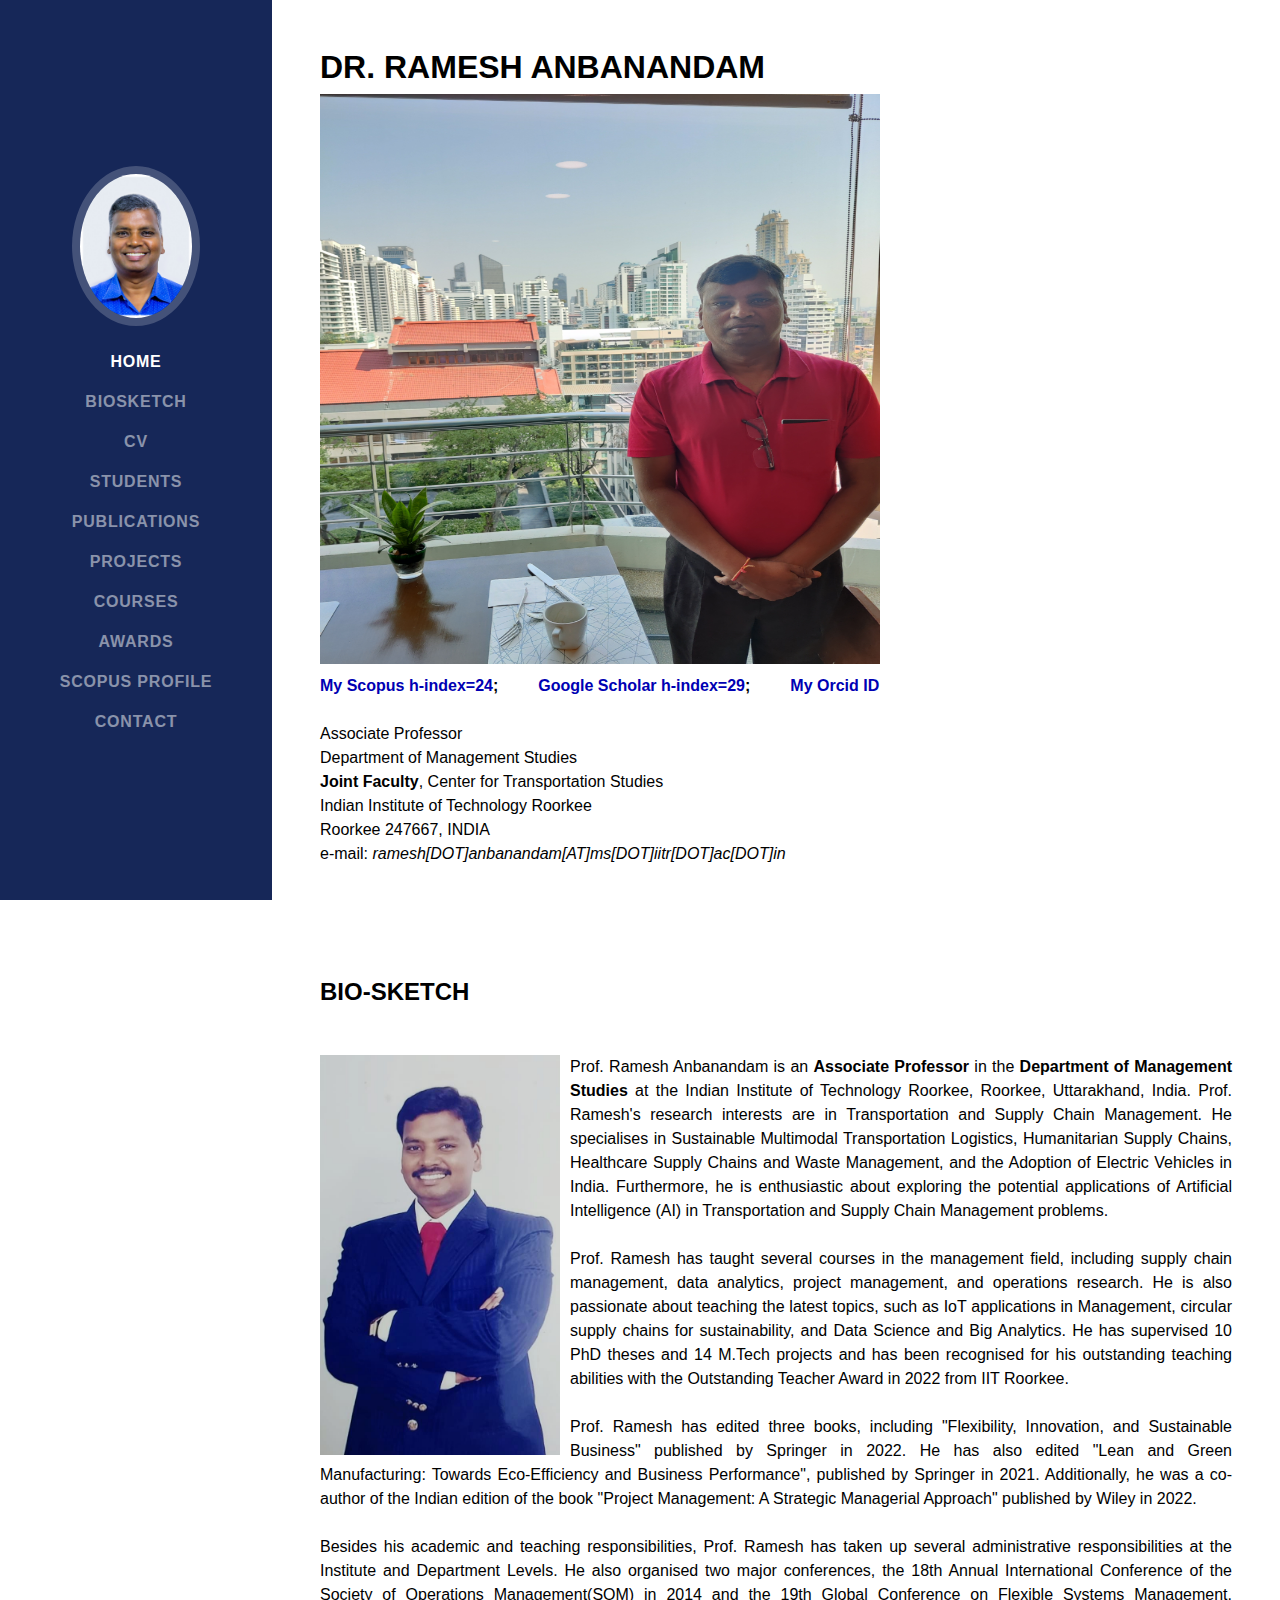
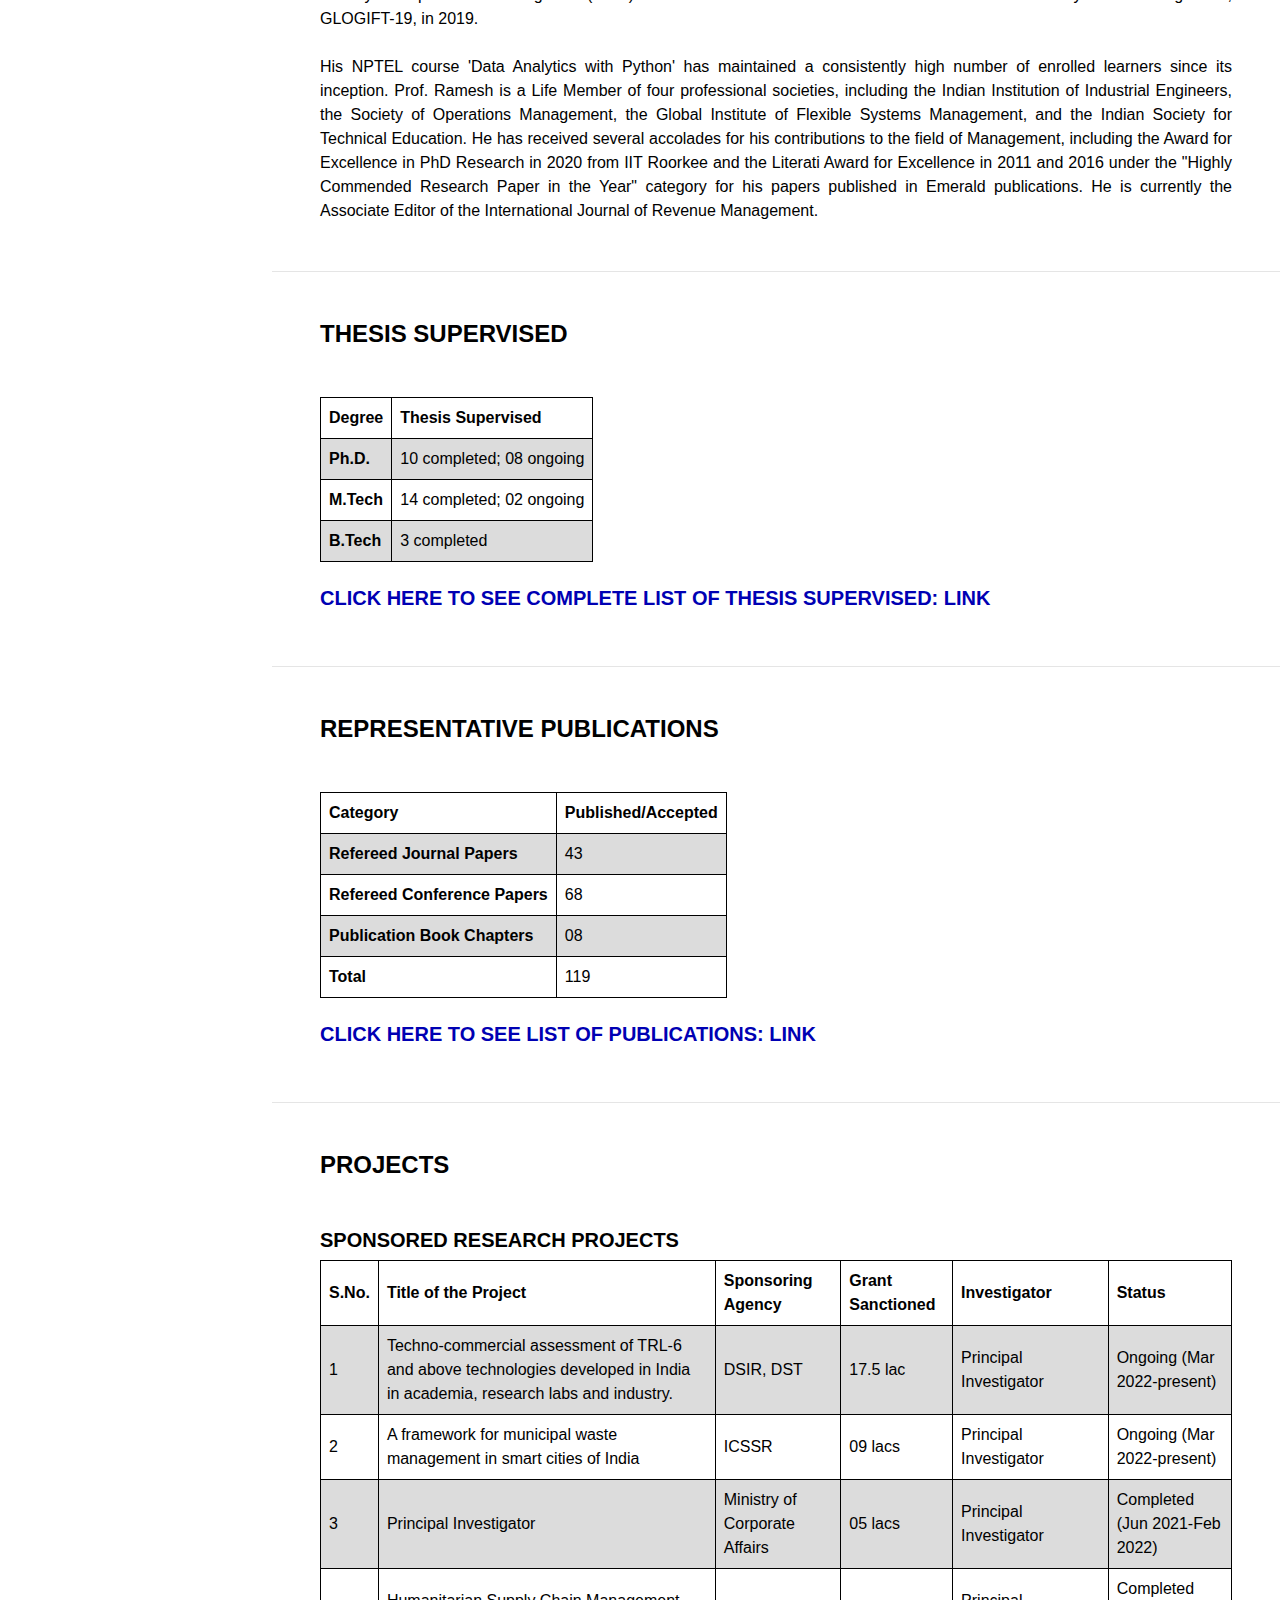
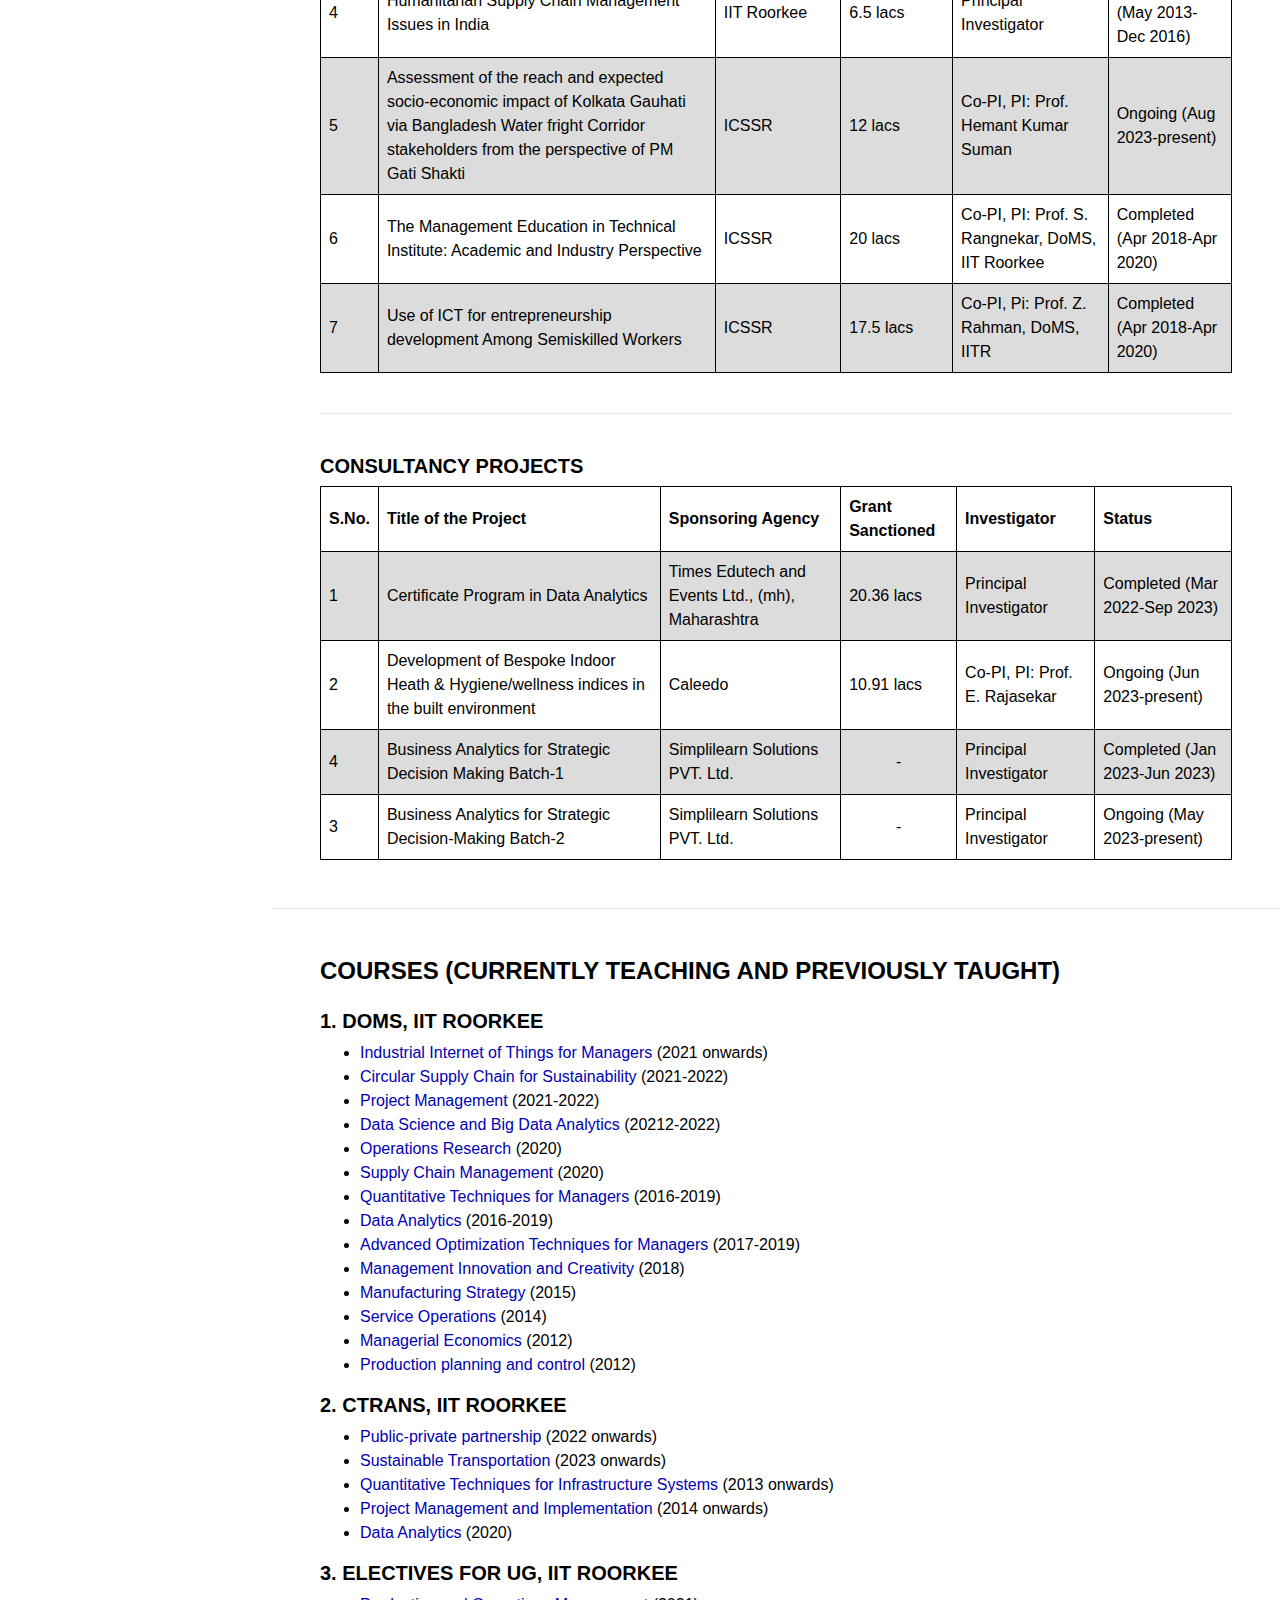
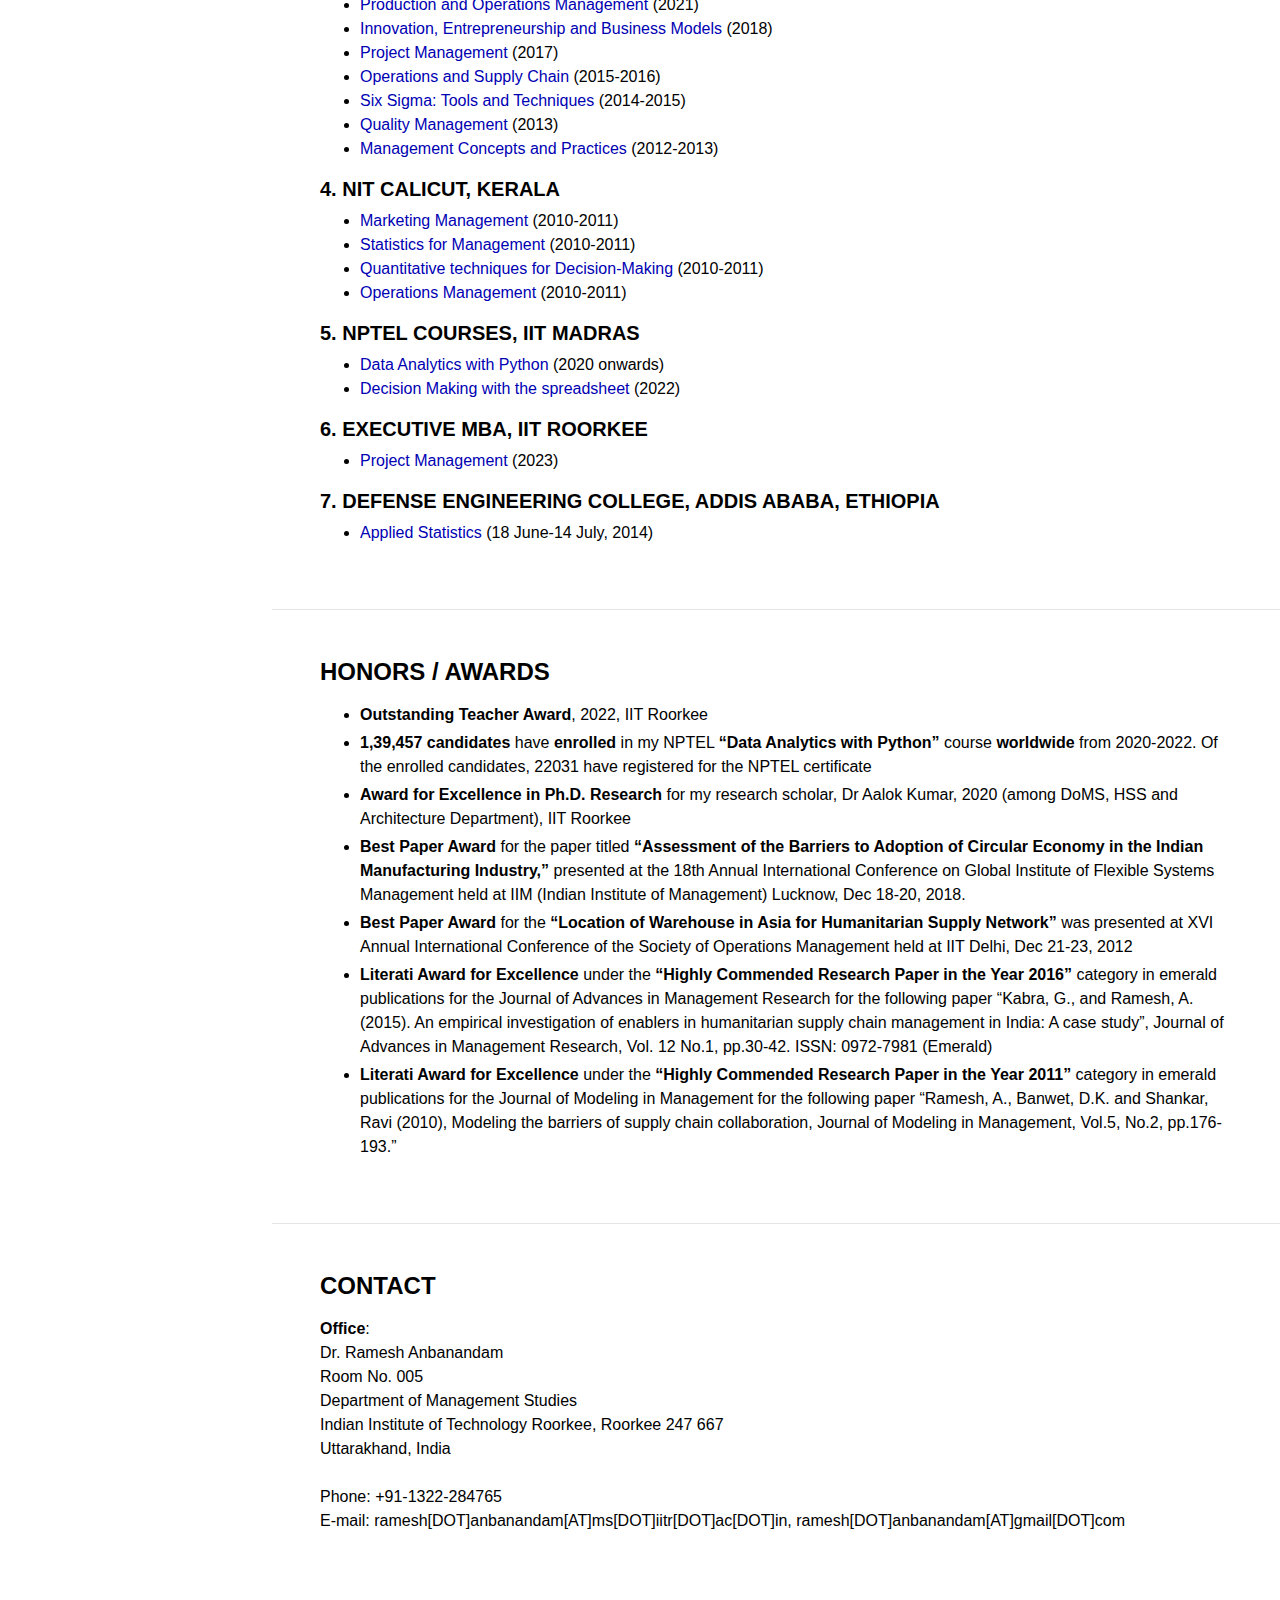
==== index.html @ 48bcd6ba "renamed to index.html" ====
<!DOCTYPE html>
<!-- saved from url=(0034)http://bala.cs.faculty.iitr.ac.in/ -->
<html lang="en">

<head>
	<meta http-equiv="Content-Type" content="text/html; charset=UTF-8">

	<head>

		<meta name="viewport" content="width=device-width, initial-scale=1, shrink-to-fit=no">
		<meta name="description" content="">
		<meta name="author" content="">

		<title>Welcome to Ramesh's Homepage</title>

		<!-- Bootstrap core CSS -->
		<link href="./Welcome to Bala&#39;s Homepage_files/bootstrap.min.css" rel="stylesheet">

		<!-- Custom fonts for this template -->
		<link href="https://fonts.googleapis.com/css?family=Saira+Extra+Condensed:500,700"
			rel="https://channeli.in/facapp/filemanager/stylesheet">
		<link href="./Welcome to Bala&#39;s Homepage_files/css" rel="stylesheet">
		<link href="./Welcome to Bala&#39;s Homepage_files/all.min.css" rel="stylesheet">

		<!-- Custom styles for this template -->
		<link href="./Welcome to Bala&#39;s Homepage_files/resume.min.css" rel="stylesheet">
		<!-- <link href="css/resume.min.css" rel="stylesheet">-->

	</head>

<body id="page-top">

	<nav class="navbar navbar-expand-lg navbar-dark bg-primary fixed-top" id="sideNav">
		<a class="navbar-brand js-scroll-trigger" href="http://bala.cs.faculty.iitr.ac.in/#page-top">
			<span class="d-block d-lg-none">Prof. Ramesh</span>
			<span class="d-none d-lg-block">
				<img class="img-fluid img-profile rounded-circle  mb-2"
					src="./Welcome to Bala&#39;s Homepage_files/passport.jpg" alt="">
			</span>
		</a>
		<button class="navbar-toggler" type="button" data-toggle="collapse" data-target="#navbarSupportedContent"
			aria-controls="navbarSupportedContent" aria-expanded="false" aria-label="Toggle navigation">
			<span class="navbar-toggler-icon"></span>
		</button>
		<div class="collapse navbar-collapse" id="navbarSupportedContent">
			<ul class="navbar-nav">
				<li class="nav-item">
					<a class="nav-link js-scroll-trigger active"
						href="#">Home</a>
				</li>
				<li class="nav-item">
					<a class="nav-link js-scroll-trigger"
						href="#biosketch">Biosketch</a>
				</li>
				<li class="nav-item">
					<a class="nav-link js-scroll-trigger" target="_blank"
						href="https://drive.google.com/drive/folders/1pL4iK8SQskkDiGhfQurnx5gLeoDliLt8?usp=sharing">CV</a>
				</li>
				<li class="nav-item">
					<a class="nav-link js-scroll-trigger"
						href="#students">Students</a>
				</li>
				<li class="nav-item">
					<a class="nav-link js-scroll-trigger"
						href="#publications">Publications</a>
				</li>
				<li class="nav-item">
					<a class="nav-link js-scroll-trigger"
						href="#projects">Projects</a>
				</li>
				<li class="nav-item">
					<a class="nav-link js-scroll-trigger" href="#courses">Courses</a>
				</li>
				<li class="nav-item">
					<a class="nav-link js-scroll-trigger" href="#awards">Awards</a>
				</li>
				<!-- <li class="nav-item">
					
					<a class="nav-link js-scroll-trigger" target="_blank" href="https://balarsgroup.github.io/">My
						Research Group</a>
				</li> -->
				<li class="nav-item">
					<a class="nav-link js-scroll-trigger" target="_blank"
						href="https://www.scopus.com/authid/detail.uri?authorId=55823315400">Scopus Profile</a>
				</li>
				<!-- <li class="nav-item">
					<a class="nav-link js-scroll-trigger" target="_blank"
						href="https://sites.google.com/site/balaiitr/">Google Website</a>
				</li> -->
				<li class="nav-item">
					<a class="nav-link js-scroll-trigger" href="#contact">Contact</a>
				</li>
			</ul>
		</div>
	</nav>

	<div class="container-fluid p-0">
		<section class="resume-section p-3 p-lg-5 d-flex d-column" id="about">
			<div class="my-auto">

				<h3>Dr. Ramesh Anbanandam</h3>


				<!-- <h4><a target="_blank" href="http://people.iitr.ernet.in/facultywebsite/balarfma/Website/BOYSCAST.pdf">BOYSCAST Fellow</a></h4> -->
				<!--<div class="subheading mb-5">3542 Berry Street � Cheyenne Wells, CO 80810 � (317) 585-8468 �
            <a href="mailto:name@email.com">name@email.com</a>
          </div>-->

				<img src="./Welcome to Bala&#39;s Homepage_files/thailand.jpg" alt="Balasubramanian Raman" height="580"
					width="560" style="PADDING-Bottom: 10px"><br>
				<div> <b><a href="https://www.scopus.com/authid/detail.uri?authorId=55823315400">My Scopus
							h-index=24</a>; &nbsp; &nbsp; &nbsp; &nbsp; <a
							href="https://scholar.google.co.in/citations?user=wj2fd9gAAAAJ&hl=en">Google Scholar
							h-index=29</a>; &nbsp; &nbsp; &nbsp; &nbsp; <a
							href="https://orcid.org/0000-0002-2040-3064">My Orcid ID</a>
					</b><br><br></div>

				<div>
					<p align="justify">
						Associate Professor <br>
						Department of Management Studies<br>
						<!-- iHUB Divyasampark <b>Chair Professor</b><br> -->
						<b>Joint Faculty</b>, Center for Transportation Studies <br>
						Indian Institute of Technology Roorkee<br>
						Roorkee 247667, INDIA<br>
						e-mail: <i>ramesh[DOT]anbanandam[AT]ms[DOT]iitr[DOT]ac[DOT]in</i><br>

						<!-- <br> -->
						<!-- Professor Incharge<a target="_blank" href="http://gnec.iitr.ac.in/"> <b>GNEC Campus</b></a> -->
						<!-- <br><br> -->

						<!-- <b>Research:</b><br>
						My area of research focuses on computer vision, graphics, and image processing. For further
						information, please visit my <a target="_blank"
							href="https://faculty.iitr.ac.in/cs/bala/publications.html"> Publications Page.</a> <br><br>

						My research encompasses areas in computer vision such as optical flow and video analytics,
						fractional transform theory, wavelet analysis, multimedia security, and encrypted domain
						processing of big multimedia data in the cloud. I also delve into medical imaging, hyperspectral
						imaging, EEG-based pattern analysis, machine learning, pattern recognition, and deep learning.
						In the past, I have explored biometrics, content-based video retrieval, video skimming and
						summarization, long-range imaging, multilingual text recognition, visualization, and volume
						graphics.

						My recent papers can also be found on my <a target="_blank"
							href="https://faculty.iitr.ac.in/cs/bala/publications.html"> Publications Page.</a>
						<br><br>
						<a target="_blank" href="https://balarsgroup.github.io/ramanujan.html">Click here </a> to
						discover the nature of my relationship with the great Mathematician <a target="_blank"
							href="https://balarsgroup.github.io/ramanujan.html">Srinivasa Aiyangar Ramanujan</a>, also
						known as 'The Man Who Knew Infinity'.

						<br><br>
						Mathematics and Music: It is believed that learning music can improve mathematical skills, as
						music is based on mathematical principles. I am capable of categorizing Tamil songs in Keeravani
						Raagam faster than any deep learning algorithm!
						Here are some of <a target="_blank"
							href="https://faculty.iitr.ac.in/cs/bala/songs/Keeravani.htm"> my favourite songs</a> in
						Keeravani Raagam by artists such as Ilayaraja.

					</p> -->
				</div>
			</div>
		</section>
		<!-- <hr> -->
	</div>


	<!-- =========================== Bio Sketch ============================ -->
	<section class="resume-section p-3 p-lg-5 d-flex d-column" id="biosketch" id="biosketch">
		<div class="my-auto">
			<h4 class="mb-5">Bio-Sketch</h4>
			<div style="text-align: justify">
				<img src="./Welcome to Bala&#39;s Homepage_files/portrait.jpg" alt="Balasubramanian Raman" height="400"
					width="250" style="float: left;PADDING-Right: 10px">

				Prof. Ramesh Anbanandam is an <b>Associate Professor</b> in the <b>Department of Management Studies</b>
				at the Indian Institute of Technology Roorkee, Roorkee, Uttarakhand, India. Prof. Ramesh's research
				interests are in Transportation and Supply Chain Management. He specialises in Sustainable Multimodal
				Transportation Logistics, Humanitarian Supply Chains, Healthcare Supply Chains and Waste Management, and
				the Adoption of Electric Vehicles in India. Furthermore, he is enthusiastic about exploring the
				potential applications of Artificial Intelligence (AI) in Transportation and Supply Chain Management
				problems.





				<br><br>

				Prof. Ramesh has taught several courses in the management field, including supply chain management, data
				analytics, project management, and operations research. He is also passionate about teaching the latest
				topics, such as IoT applications in Management, circular supply chains for sustainability, and Data
				Science and Big Analytics. He has supervised 10 PhD theses and 14 M.Tech projects and has been
				recognised for his outstanding teaching abilities with the Outstanding Teacher Award in 2022 from IIT
				Roorkee.




				<br><br>

				Prof. Ramesh has edited three books, including "Flexibility, Innovation, and Sustainable Business"
				published by Springer in 2022. He has also edited "Lean and Green Manufacturing: Towards Eco-Efficiency
				and Business Performance", published by Springer in 2021. Additionally, he was a co-author of the Indian
				edition of the book "Project Management: A Strategic Managerial Approach" published by Wiley in 2022.






				<br><br>

				Besides his academic and teaching responsibilities, Prof. Ramesh has taken up several administrative
				responsibilities at the Institute and Department Levels. He also organised two major conferences, the
				18th Annual International Conference of the Society of Operations Management(SOM) in 2014 and the 19th
				Global Conference on Flexible Systems Management, GLOGIFT-19, in 2019.


				<br><br>

				His NPTEL course 'Data Analytics with Python' has maintained a consistently high number of enrolled
				learners since its inception.
				Prof. Ramesh is a Life Member of four professional societies, including the Indian Institution of
				Industrial Engineers, the Society of Operations Management, the Global Institute of Flexible Systems
				Management, and the Indian Society for Technical Education. He has received several accolades for his
				contributions to the field of Management, including the Award for Excellence in PhD Research in 2020
				from IIT Roorkee and the Literati Award for Excellence in 2011 and 2016 under the "Highly Commended
				Research Paper in the Year" category for his papers published in Emerald publications. He is currently
				the Associate Editor of the International Journal of Revenue Management.


			</div>
		</div>
	</section>
	<hr class="m-0">

	<!-- =========================== Students ============================ -->
	<section class="resume-section p-3 p-lg-5 d-flex d-column" id="students">
		<div class="my-auto">
			<h4 class="mb-5">THESIS SUPERVISED</h4>
			<table>
				<tbody>
					<tr>
						<th align="left"><b>Degree</b></th>
						<th align="left"><b>Thesis Supervised</b></th>
					</tr>
					<tr>
						<th align="left"><b>Ph.D.</b></th>
						<td 0="">10 completed; 08 ongoing
						</td>
					</tr>
					<tr>
						<th align="left"><b>M.Tech</b></th>
						<td 0="">14 completed; 02 ongoing
						</td>
					</tr>
					<tr>
						<th align="left"><b>B.Tech</b></th>
						<td 0="">3 completed
						</td>
					</tr>
				</tbody>
			</table>

			<br>
			<h5><a target="_blank" href="https://drive.google.com/drive/folders/1bxv7rCd7itKcSjWHgzjuzqKWLP9JmEG_?usp=sharing"> Click Here to see
					Complete List of Thesis Supervised: Link</a></h5>
		</div>
	</section>
	<hr class="m-0">

	<!-- =========================== Representative Publications ============================ -->
	<section class="resume-section p-3 p-lg-5 d-flex d-column" id="publications">

		<div class="my-auto">
			<style>
				tr {
					background-color: #FFFFFF
				}
			</style>
			<h4 class="mb-5">Representative Publications</h4>
			<table>
				<tbody>
					<tr>
						<th align="left"><b>Category</b></th>
						<th align="left"><b>Published/Accepted</b></th>
						<!-- <th align="left"><b>Under Review/Revision</b></th> -->
					</tr>
					<tr>
						<th align="left"><b>Refereed Journal Papers</b></th>
						<td 0="">43
							<!-- </td><td 0="">010 -->
						</td>
					</tr>
					<tr>
						<th align="left"><b>Refereed Conference Papers</b></th>
						<td 0="">68
							<!-- </td><td 0="">006 -->
						</td>
					</tr>
					<tr>
						<th align="left"><b>Publication Book Chapters </b></th>
						<td 0="">08
							<!-- </td><td 0="">000 -->
						</td>
					</tr>
					<tr>
						<th align="left"><b>Total</b></th>
						<td 0="">119
							<!-- </td><td 0="">016 -->
						</td>
					</tr>
				</tbody>
			</table>
			<br>

			<h5><a target="_blank" href="https://scholar.google.co.in/citations?user=wj2fd9gAAAAJ&hl=en">Click here to see List of
					Publications: Link</a></h5>
		</div>
	</section>
	<hr class="m-0">

	<!-- =========================== Projects ============================ -->
	<section class="resume-section p-3 p-lg-5 d-flex d-column" id="projects">
		<div class="my-auto">
			<h4 class="mb-5">Projects</h4>

			<!-- Sponsored Projects -->
			<h5> Sponsored Research Projects</h5>
			<table>
				<tbody>
					<tr>
						<th align="left">S.No.</th>
						<th align="left">Title of the Project</th>
						<th align="left">Sponsoring Agency</th>
						<th align="left">Grant Sanctioned</th>
						<th align="left">Investigator</th>
						<th align="left">Status</th>
					</tr>
					<tr>
						<td 0="">1</td>
						<td 0="">Techno-commercial
							assessment of TRL-6 and above technologies
							developed in India in academia, research labs and industry.
						</td>
						<td 0="">DSIR, DST</td>
						<td 0="">17.5 lac</td>
						<td 0="">Principal Investigator</td>
						<td 0="">Ongoing (Mar 2022-present)</td>
					</tr>
					<tr>
						<td 0="">2</td>
						<td 0="">A framework for
							municipal waste
							management in smart cities of India
						</td>
						<td 0="">ICSSR</td>
						<td 0="">09 lacs</td>
						<td 0="">Principal Investigator</td>
						<td 0="">Ongoing (Mar 2022-present)</td>
					</tr>
					<tr>
						<td 0="">3</td>
						<td 0="">Principal Investigator</td>
						<td 0="">Ministry of Corporate Affairs </td>
						<td 0="">05 lacs</td>
						<td 0="">Principal Investigator</td>
						<td 0="">Completed (Jun 2021-Feb 2022)</td>
					</tr>
					<tr>
						<td 0="">4</td>
						<td 0="">Humanitarian Supply Chain Management Issues in India</td>
						<td 0="">IIT Roorkee</td>
						<td 0="">6.5 lacs</td>
						<td 0="">Principal Investigator</td>
						<td 0="">Completed (May 2013-Dec 2016)</td>
					</tr>
					<tr>
						<td 0="">5</td>
						<td 0="">Assessment of the reach and expected socio-economic impact of Kolkata Gauhati via
							Bangladesh Water fright Corridor stakeholders from the perspective of PM Gati Shakti</td>
						<td 0="">ICSSR</td>
						<td 0="">12 lacs</td>
						<td 0="">Co-PI, PI: Prof. Hemant Kumar Suman</td>
						<td 0="">Ongoing (Aug 2023-present)</td>
					</tr>
					<tr>
						<td 0="">6</td>
						<td 0="">The Management Education in Technical Institute: Academic and Industry Perspective</td>
						<td 0="">ICSSR</td>
						<td 0="">20 lacs</td>
						<td 0="">Co-PI, PI: Prof. S. Rangnekar, DoMS, IIT Roorkee</td>
						<td 0="">Completed (Apr 2018-Apr 2020)</td>
					</tr>
					<tr>
						<td 0="">7</td>
						<td 0="">Use of ICT for entrepreneurship development Among Semiskilled Workers </td>
						<td 0="">ICSSR</td>
						<td 0="">17.5 lacs</td>
						<td 0="">Co-PI, Pi: Prof. Z. Rahman,
							DoMS, IITR
						</td>
						<td 0="">Completed (Apr 2018-Apr 2020)</td>
					</tr>
					<!-- <tr>
				<td 0="">8</td>
				<td 0="">Information Security Education and Awareness (ISEA) Project phase II</td>
				<td 0="">DeitY, New Delhi</td>
				<td 0="">137.7 lacs</td>
				<td 0="">Co-PI, PI: Prof. Manoj Misra (Former Head, CSE)</td>
				<td 0="">Ongoing (2014-21)</td>
			</tr>			
			<tr>
				<td 0="">9</td>
				<td 0="">Development and Real-time Implementation of Filters to Remove Noise and Blur Effect</td>
				<td 0="">Instruments Research &amp; Development Establishment (IRDE), Dehradun</td>
				<td 0="">18.50 lacs</td>
				<td 0="">Co-PI, PI: Dr. B. K. Kaushik</td>
				<td 0="">Completed (2016-18)</td>
			</tr>			
			<tr>
				<td 0="">10</td>
				<td 0="">Multi-oriented Indic Text Recognition in Natural Scene and Video Images</td>
				<td 0="">Science &amp; Engineering Research Board, New Delhi</td>
				<td 0="">17.8871 lacs</td>
				<td 0="">Co-PI, PI: Dr. Partha Pratim Roy</td>
				<td 0="">Completed (2016-20)</td>
			</tr>			
			<tr>
				<td 0="">11</td>
				<td 0="">NVIDIA Hardware Grant, Titan X {non-Pascal} GPU</td>
				<td 0="">NVIDIA Corporation</td>
				<td 0="">1.5 lacs</td>
				<td 0="">Principal Investigator</td>
				<td 0="">Completed (2016-17)</td>
			</tr>			
			<tr>
				<td 0="">12</td>
				<td 0="">Thermal Imager with Calibrator for Bad Weather and Night Vision</td>
				<td 0="">SMILE, IIT Roorkee</td>
				<td 0="">43 lacs</td>
				<td 0="">Co-PI, PI: Dr. B. K. Kaushik</td>
				<td 0="">Completed (2017-18)</td>
			</tr>			
			<tr>
				<td 0="">13</td>
				<td 0="">End-to-End Emotional Speech Synthesis Phase 1</td>
				<td 0="">Samsung</td>
				<td 0="">24.204 lacs (including Instruments)</td>
				<td 0="">Principal Investigator</td>
				<td 0="">Completed (2018-19)</td>
			</tr>			
			<tr>
				<td 0="">14</td>
				<td 0="">Brain Computer Interface for Neuro and Cognitive Research</td>
				<td 0="">SMILE, IIT Roorkee</td>
				<td 0="">75 lacs</td>
				<td 0="">Co-PI, PI: Dr. Partha Pratim Roy</td>
				<td 0="">Completed (2018-19)</td>
			</tr>
<tr>
				<td 0="">15</td>
				<td 0="">Urban and Regional Inequality Modelling as Story-Telling: Using Simulation Models as Narrative</td>
				<td 0="">SPARC, A Government of India Initiative
 </td>
				<td 0="">94.46 lacs</td>
				<td 0="">Co-PI, PI: Dr.Arindam Biswas and Prof. Tetsuo Kidokoro (Japan)
</td>
				<td 0="">Completed (2019-21)</td>
			</tr>
<tr>
				<td 0="">16</td>
				<td 0="">End-to-End Emotional Speech Synthesis Phase 2</td>
				<td 0="">Samsung</td>
				<td 0="">10.62 lacs </td>
				<td 0="">Principal Investigator</td>
				<td 0="">Completed (2019-20)</td>
			</tr>

<tr>
				<td 0="">17</td>
				<td 0="">Automated Cognitive Metrics Classification Framework to Improve Human Machine Collaboration</td>
				<td 0="">DRDO, Delhi</td>
				<td 0="">48.83 lacs </td>
				<td 0="">Co-PI, PI: Dr. Partha Pratim Roy</td>
				<td 0="">Ongoing (2020-23)</td>
			</tr>

<tr>
				<td 0="">18</td>
				<td 0="">Hardware Implementation of Artificial Intelligence based Object and Motion Detection </td>
				<td 0="">Instruments Research &amp; Development Establishment (IRDE), Dehradun</td>
				<td 0="">9.65 lacs</td>
				<td 0="">Co-PI, PI: Dr. B. K. Kaushik</td>
				<td 0="">Ongoing (2021-23)</td>
			</tr>

<tr>
				<td 0="">19</td>
				<td 0="">Development of Al powered Multipurpose Intelligent Security and Surveillance System</td>
				<td 0="">DST-TIH</td>
				<td 0="">100 lacs </td>
				<td 0="">Co-PI, PI: Dr. B. K. Kaushik</td>
				<td 0="">Ongoing (2021-24)</td>
			</tr>

<tr>
				<td 0="">20</td>
				<td 0="">Landslide   monitoring,   forecasting and mitigation system</td>
				<td 0="">ISRO, SAC Ahmedabad</td>
				<td 0="">14.1096 lacs </td>
				<td 0="">Principal Investigator</td>
				<td 0="">Ongoing (2022-24)</td>
			</tr>

<tr>
				<td 0="">21</td>
				<td 0="">Varietal Classification of Seeds using Deep Learning and NIR Hyperspectral Imaging Technique</td>
				<td 0="">SERB MATRICS, New Delhi</td>
				<td 0="">6.6 lacs </td>
				<td 0="">Principal Investigator</td>
				<td 0="">Ongoing (2022-25)</td>
			</tr> -->



				</tbody>
			</table><br>
			<hr><br>

			<!-- Consultancy Projects -->
			<h5>Consultancy Projects</h5>
			<table>
				<tbody>
					<tr>
						<th align="left">S.No.</th>
						<th align="left">Title of the Project</th>
						<th align="left">Sponsoring Agency</th>
						<th align="left">Grant Sanctioned</th>
						<th align="left">Investigator</th>
						<th align="left">Status</th>
					</tr>

					<tr>
						<td 0="">1</td>
						<td 0="">Certificate Program in Data Analytics</td>
						<td 0="">Times Edutech and Events Ltd., (mh), Maharashtra</td>
						<td 0="">20.36 lacs</td>
						<td 0="">Principal Investigator</td>
						<td 0="">Completed (Mar 2022-Sep 2023)</td>
					</tr>
					<tr>
						<td 0="">2</td>
						<td 0="">Development of Bespoke Indoor Heath & Hygiene/wellness indices in the built environment
						</td>
						<td 0="">Caleedo</td>
						<td 0="">10.91 lacs</td>
						<td 0="">Co-PI, PI: Prof. E. Rajasekar</td>
						<td 0="">Ongoing (Jun 2023-present)</td>
					</tr>


					<tr>
						<td 0="">4</td>
						<td 0="">Business Analytics for Strategic Decision Making Batch-1</td>
						<td 0="">Simplilearn Solutions PVT. Ltd.</td>
						<td 0="" class="text-center" class="text-center">-</td>
						<td 0="">Principal Investigator</td>
						<td 0="">Completed (Jan 2023-Jun 2023)</td>
					</tr>


					<tr>
						<td 0="">3</td>
						<td 0="">Business Analytics for Strategic Decision-Making Batch-2</td>
						<td 0="">Simplilearn Solutions PVT. Ltd.</td>
						<td 0="" class="text-center">-</td>
						<td 0="">Principal Investigator</td>
						<td 0="">Ongoing (May 2023-present)</td>
					</tr>

					<!-- <tr>
				<td 0="">5</td>
				<td 0="">Development of Restoration Techniques for Weather Degraded Images</td>
				<td 0="">Instruments Research &amp; Development Establishment (IRDE), Dehradun</td>
				<td 0="">9.70 lacs</td>
				<td 0="">Co-PI, PI: Dr. B. K. Kaushik</td>
				<td 0="">Completed (2015-17)</td>
			</tr>	

<tr>
				<td 0="">6</td>
				<td 0="">AI-Driven Trading Platform</td>
				<td 0="">SmartAlpha Pvt. Limited, Hyderabad</td>
				<td 0="">27 lacs</td>
				<td 0="">Principal Investigator</td>
				<td 0="">Ongoing (Dec 2022 to Dec 2023)</td>
			</tr>			 -->



				</tbody>
			</table>

		</div>
	</section>
	<hr class="m-0">



	<!-- =========================== Courses ============================ -->
	<section class="resume-section p-3 p-lg-5 d-flex d-column" id="courses">
		<div class="my-auto">
			<h4 class="mb-4">COURSES (CURRENTLY TEACHING AND PREVIOUSLY TAUGHT)</h4>
			<h5 class="mb-2">1. DoMS, IIT Roorkee</h4>
				<ul>

					<li><a target="_blank" href="#">Industrial Internet of Things for Managers</a> (2021 onwards)</li>
					<li><a target="_blank" href="#">Circular Supply Chain for Sustainability</a> (2021-2022)</li>
					<li><a target="_blank" href="#">Project Management</a> (2021-2022)</li>
					<li><a target="_blank" href="#">Data Science and Big Data Analytics</a> (20212-2022)</li>
					<li><a target="_blank" href="#">Operations Research</a> (2020)</li>
					<li><a target="_blank" href="#">Supply Chain Management</a> (2020)</li>
					<li><a target="_blank" href="#">Quantitative Techniques for Managers</a> (2016-2019)</li>
					<li><a target="_blank" href="#">Data Analytics</a> (2016-2019)</li>
					<li><a target="_blank" href="#">Advanced Optimization Techniques for Managers</a> (2017-2019)</li>
					<li><a target="_blank" href="#">Management Innovation and Creativity</a> (2018)</li>
					<li><a target="_blank" href="#">Manufacturing Strategy</a> (2015)</li>
					<li><a target="_blank" href="#">Service Operations</a> (2014)</li>
					<li><a target="_blank" href="#">Managerial Economics</a> (2012)</li>
					<li><a target="_blank" href="#">Production planning and control</a> (2012)</li>

				</ul>
				<h5 class="mb-2">2. CTRANS, IIT Roorkee</h4>
					<ul>

						<li><a target="_blank" href="#">Public-private partnership</a> (2022 onwards)</li>
						<li><a target="_blank" href="#">Sustainable Transportation</a> (2023 onwards)</li>
						<li><a target="_blank" href="#">Quantitative Techniques for Infrastructure Systems</a> (2013
							onwards)</li>
						<li><a target="_blank" href="#">Project Management and Implementation</a> (2014 onwards)</li>
						<li><a target="_blank" href="#">Data Analytics</a> (2020)</li>

					</ul>
					<h5 class="mb-2">3. Electives for UG, IIT Roorkee</h4>
						<ul>

							<li><a target="_blank" href="#">Production and Operations Management </a> (2021)</li>
							<!-- <li><a target="_blank" href="#"></a> (2021)</li> -->
							<li><a target="_blank" href="#">Innovation, Entrepreneurship and Business Models</a> (2018)
							</li>
							<li><a target="_blank" href="#">Project Management </a> (2017)</li>
							<li><a target="_blank" href="#">Operations and Supply Chain </a> (2015-2016)</li>
							<li><a target="_blank" href="#">Six Sigma: Tools and Techniques </a> (2014-2015)</li>
							<li><a target="_blank" href="#">Quality Management </a> (2013)</li>
							<li><a target="_blank" href="#">Management Concepts and Practices </a> (2012-2013)</li>

						</ul>

						<h5 class="mb-2">4. NIT Calicut, Kerala</h4>
							<ul>
								<li><a target="_blank" href="#">Marketing Management </a> (2010-2011)</li>
								<li><a target="_blank" href="#">Statistics for Management </a> (2010-2011)</li>
								<li><a target="_blank" href="#">Quantitative techniques for Decision-Making</a>
									(2010-2011)</li>
								<li><a target="_blank" href="#">Operations Management </a> (2010-2011)</li>



							</ul>
							<h5 class="mb-2">5. NPTEL Courses, IIT Madras</h4>
								<ul>
									<li><a target="_blank" href="#">Data Analytics with Python </a> (2020 onwards)</li>
									<li><a target="_blank" href="#">Decision Making with the spreadsheet</a> (2022)</li>



								</ul>
								<h5 class="mb-2">6. Executive MBA, IIT Roorkee</h4>
									<ul>
										<li><a target="_blank" href="#">Project Management </a> (2023)</li>


									</ul>
									<h5 class="mb-2">7. Defense Engineering College, Addis Ababa, Ethiopia</h4>
										<ul>
											<li><a target="_blank" href="#">Applied Statistics </a> (18 June-14 July,
												2014)</li>




										</ul>



										<!-- Previously Taught:
<ul>

<li><a target="_blank" href="https://faculty.iitr.ac.in/cs/bala/ML/csn382.html">Machine Learning </a> (CSN-382) (Spring 2022-23) </li>

<li><a target="_blank" href="https://faculty.iitr.ac.in/cs/bala/CV/2022-23/aid565.html">Computer Vision</a> (AID-565) (Spring 2022-23) </li>


<li><a target="_blank" href="https://faculty.iitr.ac.in/cs/bala/CG/csn372.html">Computer Graphics</a> (CSN-372)(Autumn 2022-23)</li>


<li><a target="_blank" href="https://faculty.iitr.ac.in/cs/bala/DiS/csn106.html">Discrete Structures</a> (CSN-106)(Spring 2021-22) </li>

<li> <a target="_blank" href="https://faculty.iitr.ac.in/cs/bala/CV/aid565.html">Computer Vision</a> (AID-565)(Spring 2021-22) </li>


<li><a target="_blank" href="https://faculty.iitr.ac.in/cs/bala/OOPS/csn103.html">Fundamentals of Object Oriented Programming</a> (CSN-103)(Autumn 2021-22)</li>

<li><a target="_blank" href="https://faculty.iitr.ac.in/cs/bala/DSA/aid525.html">Data Structures and Algorithms</a> (AID-525)(Autumn 2021-22)</li>

<li><a target="_blank" href="https://sites.google.com/site/balaiitr/csn106">Discrete Structures </a> (CSN-106)(Spring 2020-21)</li>

				<li><a target="_blank" href="https://sites.google.com/site/balaiitr/csn501">Advanced Algorithms</a> (CSN-501)(Autumn 2020-21) </li>
			

			
<li>Discrete Structures (CSN-106)(Spring 2019-20)</li>

<li><a target="_blank" href="https://sites.google.com/site/balaiitr/dbms19">DBMS</a> (CSN-351)(Autumn 2019-20))</li>


<li><a target="_blank" href="https://sites.google.com/site/balaiitr/home/csn102-2018-19">Data Structures</a> (CSN-102)(Spring 2018-19)</li>

				<li><a target="_blank" href="https://sites.google.com/site/balaiitr/csn103-2018-19">Fundamentals of Object Oriented Programming</a> (CSN-103)(Autumn 2018-19)</li>
				
				<li><a target="_blank" href="https://sites.google.com/site/balaiitr/teaching/csn106">Discrete Structures</a> (CSN-106)(Spring 2017-18)</li>
				
				<li><a target="_blank" href="https://sites.google.com/site/balaiitr/teaching/os18">Operating Systems</a> (CSN-232)(Spring 2017-18)</li>
				
				<li><a target="_blank" href="https://sites.google.com/site/balaiitr/home/csn103-2017-18">Fundamentals of Object Oriented Programming</a> (CSN-103)(Autumn 2017-18)</li>
				
				<li><a target="_blank" href="https://sites.google.com/site/balaiitr/ml2017">Machine Learning</a> (CSN-382)(Spring 2016-17)</li>
				
				<li><a target="_blank" href="https://sites.google.com/site/balaiitr/csn103-2016-17">Fundamentals of Object Oriented Programming</a> (CSN-103)(Autumn 2016-17)</li>
				
				<li><a target="_blank" href="https://sites.google.com/site/balaiitr/csn103">Fundamentals of Object Oriented Programming</a> (CSN-103)(Autumn 2015-16)</li>
				
				<li>Discrete Structures (CSN-106)(Spring 2015-16)</li>
				
				<li><a target="_blank" href="https://sites.google.com/site/balaiitr/home/ds2016">Data Structures</a> (CSN 102, 2015-16)</li>

				<li><a target="_blank" href="https://sites.google.com/site/balaiitr/cs102"> Data Structures (CS 102, 2014-15)</a>(Spring 2015-16, Spring 2014-15, Spring 2013-14)</li>
				
				<li>Object Oriented Programming Languages (CA 503)</li>
				
				<li>DBMS (MA 303/MA 635)</li>
				
				<li>Object Oriented Analysis and Design (CS-291)</li>
				
				<li>Computer Applications (MA 550, AR/URP 617)</li>
				
				<li>Computer Programming and Numerical Analysis (MA 739)</li>
				
				<li>Data Structures (MA 568, CA 506)</li>
				
				<li>Mathematical Aspects of Computer Graphics (IMA 17/MA 634)</li>
				
				<li>Unix Network Programming (CA 602)</li>
				
				<li>Image Processing (MA/CA 625)</li>
				
				<li>Artificial Intelligence (CA 701)</li>
				
				<li>Computer Aided Design (MA 632/CA 633/CA 717)</li>
				
				<li>Computer Systems and Programming (EC 101 A)</li>
				
				<li>Graph Theory (MA 631)</li>
				
				<li>Basic Engineering Mathematics (MA 101, MA 102, MA 201)</li>
			</ul> -->


		</div>
	</section>
	<hr class="m-0">

	<!-- =========================== Grants/Awards ============================ -->
	<section class="resume-section p-3 p-lg-5 d-flex d-column" id="awards">
		<div class="my-auto">
			<h4 class="mb-3">Honors / Awards</h4>


			<ul>
				<li class="mb-1"><b>Outstanding Teacher Award</b>, 2022, IIT Roorkee</li>
				<li class="mb-1"><b>1,39,457 candidates</b> have <b>enrolled</b> in my NPTEL <b>“Data Analytics with
						Python”</b> course <b>worldwide</b> from 2020-2022. Of the enrolled candidates, 22031 have
					registered for the NPTEL certificate</li>
				<li class="mb-1"><b>Award for Excellence in Ph.D. Research</b> for my research scholar, Dr Aalok Kumar,
					2020 (among DoMS, HSS and Architecture Department), IIT Roorkee</li>
				<li class="mb-1"><b>Best Paper Award</b> for the paper titled <b>“Assessment of the Barriers to Adoption
						of Circular Economy in the Indian Manufacturing Industry,”</b> presented at the 18th Annual
					International Conference on Global Institute of Flexible Systems Management held at IIM (Indian
					Institute of Management) Lucknow, Dec 18-20, 2018.</li>
				<li class="mb-1"><b>Best Paper Award</b> for the <b>“Location of Warehouse in Asia for Humanitarian
						Supply Network”</b> was presented at XVI Annual International Conference of the Society of
					Operations Management held at IIT Delhi, Dec 21-23, 2012</li>
				<li class="mb-1"><b>Literati Award for Excellence</b> under the <b>“Highly Commended Research Paper in
						the Year 2016”</b> category in emerald publications for the Journal of Advances in Management
					Research for the following paper “Kabra, G., and Ramesh, A. (2015). An empirical investigation of
					enablers in humanitarian supply chain management in India: A case study”, Journal of Advances in
					Management Research, Vol. 12 No.1, pp.30-42. ISSN: 0972-7981 (Emerald)</li>
				<li class="mb-1"><b>Literati Award for Excellence</b> under the <b>“Highly Commended Research Paper in
						the Year 2011”</b> category in emerald publications for the Journal of Modeling in Management
					for the following paper “Ramesh, A., Banwet, D.K. and Shankar, Ravi (2010), Modeling the barriers of
					supply chain collaboration, Journal of Modeling in Management, Vol.5, No.2, pp.176-193.”</li>




			</ul>


			<!-- <p align="justify">
[24] 2023 - <a target="_blank" href="https://faculty.iitr.ac.in/cs/bala/students/ICA23.jpg"> <strong>Best Paper Award </strong></a><span style="font-weight: 400;"> for a research paper in "International Conference on Agriculture-Centric Computation 2023 (ICA 23)," IIT Ropar, INDIA.<br>

[23] 2022 - Sanchit Verma, my B.Tech student, received the prestigious <a target="_blank" href="https://faculty.iitr.ac.in/cs/bala/students/BestProject.jpg"> <b>Best Project Award </b></a> for his project titled "Rationalising Skin Disease Classification across Different Skin Tones" among the graduating students of Biotechnology at the 22nd Convocation held at IIT Roorkee, INDIA.<br>

[22] 2022 - <a target="_blank" href="https://icpc.global/community/award-coach"> <strong>ICPC Coach Award </strong></a><span style="font-weight: 400;">(five or more years bringing teams to the World Finals),  45th International
Collegiate Programming Contest (ICPC), 06-11, November, 2022, Dhaka, BANGLADESH. (<a target="_blank" href="https://www.youtube.com/watch?v=B0gfcxgrKho&amp;t=92s">award facilitation</a>)
<br>

[21] 2022 - <b>Ramkumar Prize for outstanding Teaching and Research</b>, Indian Institute of Technology Roorkee, Roorkee. (<a target="_blank" href="https://www.youtube.com/watch?v=5UtcOwdsvvQ">award facilitation</a>)

<br>

[20] 2022-24 - <b>Chair Professor Fellowship</b>, iHUB Divyasampark, Technology Innovation Hub (A joint initiative of DST, Govt. of India and IIT Roorkee). <br>

[19] 2021 - <b> One of the reviewers</b>  of <b> Fulbright-Nehru Academic and Professional Excellence Fellowships</b> for Indian citizens for academics, teachers and professionals to teach or conduct research in the U.S. in the field of Computer Science, September 2021.<br>

[18] 2020 - <b>Best Paper Award</b> for a research paper in "5th International Conference on Computer Vision and Image Processing (CVIP 2020)," Allahabad, INDIA.<br>
[17] 2020 - <b>Outstanding Teacher Award</b>, Indian Institute of Technology Roorkee, Roorkee. 
			<br>	
[16] 2020 - One of the <b>Board of Advisors</b> for a Start-up Sequoia Insilico Private Ltd (SIPL), New Delhi from April 2020.<br>
[15] 2020 - <b> Associate Editor </b>, Springer Nature Computer Science Journal, from April 2020.<br>
[14] 2019 - <b>Member</b>, Sakura Science Club, <b> JAPAN </b> (ID: 19105514).<br>
[13] 2019 - <b>Guest Editor</b>, IEEE Internet of Things Journal. <br>				
[12] 2019 - <b>Guest Editor</b>, Future Generation Computer Systems (Elsevier). <br>			
			[11] 2018 - <b>Top 15 Contenders of Outstanding Teacher Award</b> for Under Graduate Category, Indian Institute of Technology Roorkee, Roorkee. 
			<br>[10] 2018 - <b>Young Scientist Award</b> for my co-author and Ph.D. student Anjali Gautam for our research paper in Uttarakhand State Science and Technology Congress 2017-2018, Uttarakhand State Council for Science &amp; Technology, Dehradun, INDIA.
			<br>[9] 2018 - <b>Young Scientist Award</b> for my co-author and Ph.D. student Rahul Nijhawan for our research paper in Uttarakhand State Science and Technology Congress 2017-2018, Uttarakhand State Council for Science &amp; Technology, Dehradun, INDIA.
			<br>[8] 2015 - <b>Best Paper Award</b> for a research paper in "IEEE International Conference on Signal and Image Processing Applications (ICSIPA 2015)," Kuala Lumpur, MALAYSIA.
			<br>[7] 2015 - <b>Young Scientist Award</b> for my co-author and Ph.D. student Tasneem Ahmed for our research paper in Uttarakhand State Science and Technology Congress 2014-2015, Uttarakhand State Council for Science &amp; Technology, Dehradun, INDIA.
			<br>[6] 2012 - <b>Best Paper Award</b> for a research paper in "All India Seminar on Applications of Imaging, Visualization and Optimization Technologies," Dehradun, INDIA.
			<br>[5] 2010 - <b>Outstanding Teacher Award</b>, Indian Institute of Technology Roorkee, Roorkee. 
			<br>[4] 2008-09 - <b>BOYSCAST Fellowship</b>, Department of Science and Technology (DST), Government of India. 
			<br>[3] 2008 - <b>Best Paper Award</b> for a research paper in the "Second International Conference on Cognition and Recognition," Mysore, INDIA.
			<br>[2] 1996 - <b>Gold Medalist in M.Sc. Mathematics</b>, Madras Christian College, Chennai. 
			<br>[1] 1994 - <b>1st Rank in B.Sc. Mathematics</b>, A.M. Jain College, Chennai. 		 -->
			<!--    <br><br><i> Last modified: Fri Sep 07 02:17 2018<i> -->
			</span></span></p>
		</div>
	</section>
	<hr class="m-0">




	<!-- =========================== Contact ============================ -->
	<section class="resume-section p-3 p-lg-5 d-flex d-column" id="contact">
		<div class="my-auto">
			<h4 class="mb-3">Contact</h4>
			<b>Office</b>:<br>

			Dr. Ramesh Anbanandam<br>
			Room No. 005<br>
			Department of Management Studies<br>
			Indian Institute of Technology Roorkee, Roorkee 247 667<br>
			Uttarakhand, India<br><br>

			Phone: +91-1322-284765<br>
			E-mail: ramesh[DOT]anbanandam[AT]ms[DOT]iitr[DOT]ac[DOT]in, ramesh[DOT]anbanandam[AT]gmail[DOT]com <br>

			<!--
		(Visiting Professor, University of Windsor, Canada)<br>
		Head, Institute Computer Centre<br>
		Faculty In-charge, Communication<br>
		Professor<br><br>
		
		Residence:<br>
		----------<br>
		B-402, Shivalik Apartment<br>
		IIT Roorkee<br>
		Roorkee 247 667<br>
		Phone: +91-1332-285853 (R)<br>
		Mobile: 9412912081, 9068680077<br>
		-->
		</div>
	</section>


	<p id="back-top">
		<a href="#"><i class="fa fa-angle-up"></i></a>
	</p>

	<!-- =========================== Page View Stats ============================ -->

	<!---------------------------------------------------------------------------------------------------------------------------->

	<!-- Bootstrap core JavaScript -->
	<script src="./Welcome to Bala&#39;s Homepage_files/jquery.min.js.download"></script>
	<script src="./Welcome to Bala&#39;s Homepage_files/bootstrap.bundle.min.js.download"></script>

	<!-- Plugin JavaScript -->
	<script src="./Welcome to Bala&#39;s Homepage_files/jquery.easing.min.js.download"></script>
	<!-- <script src="vendor/jquery-easing/jquery.easing.min.js"></script> -->

	<!-- Custom scripts for this template -->
	<script src="./Welcome to Bala&#39;s Homepage_files/resume.min.js.download"></script>


</body>

</html>
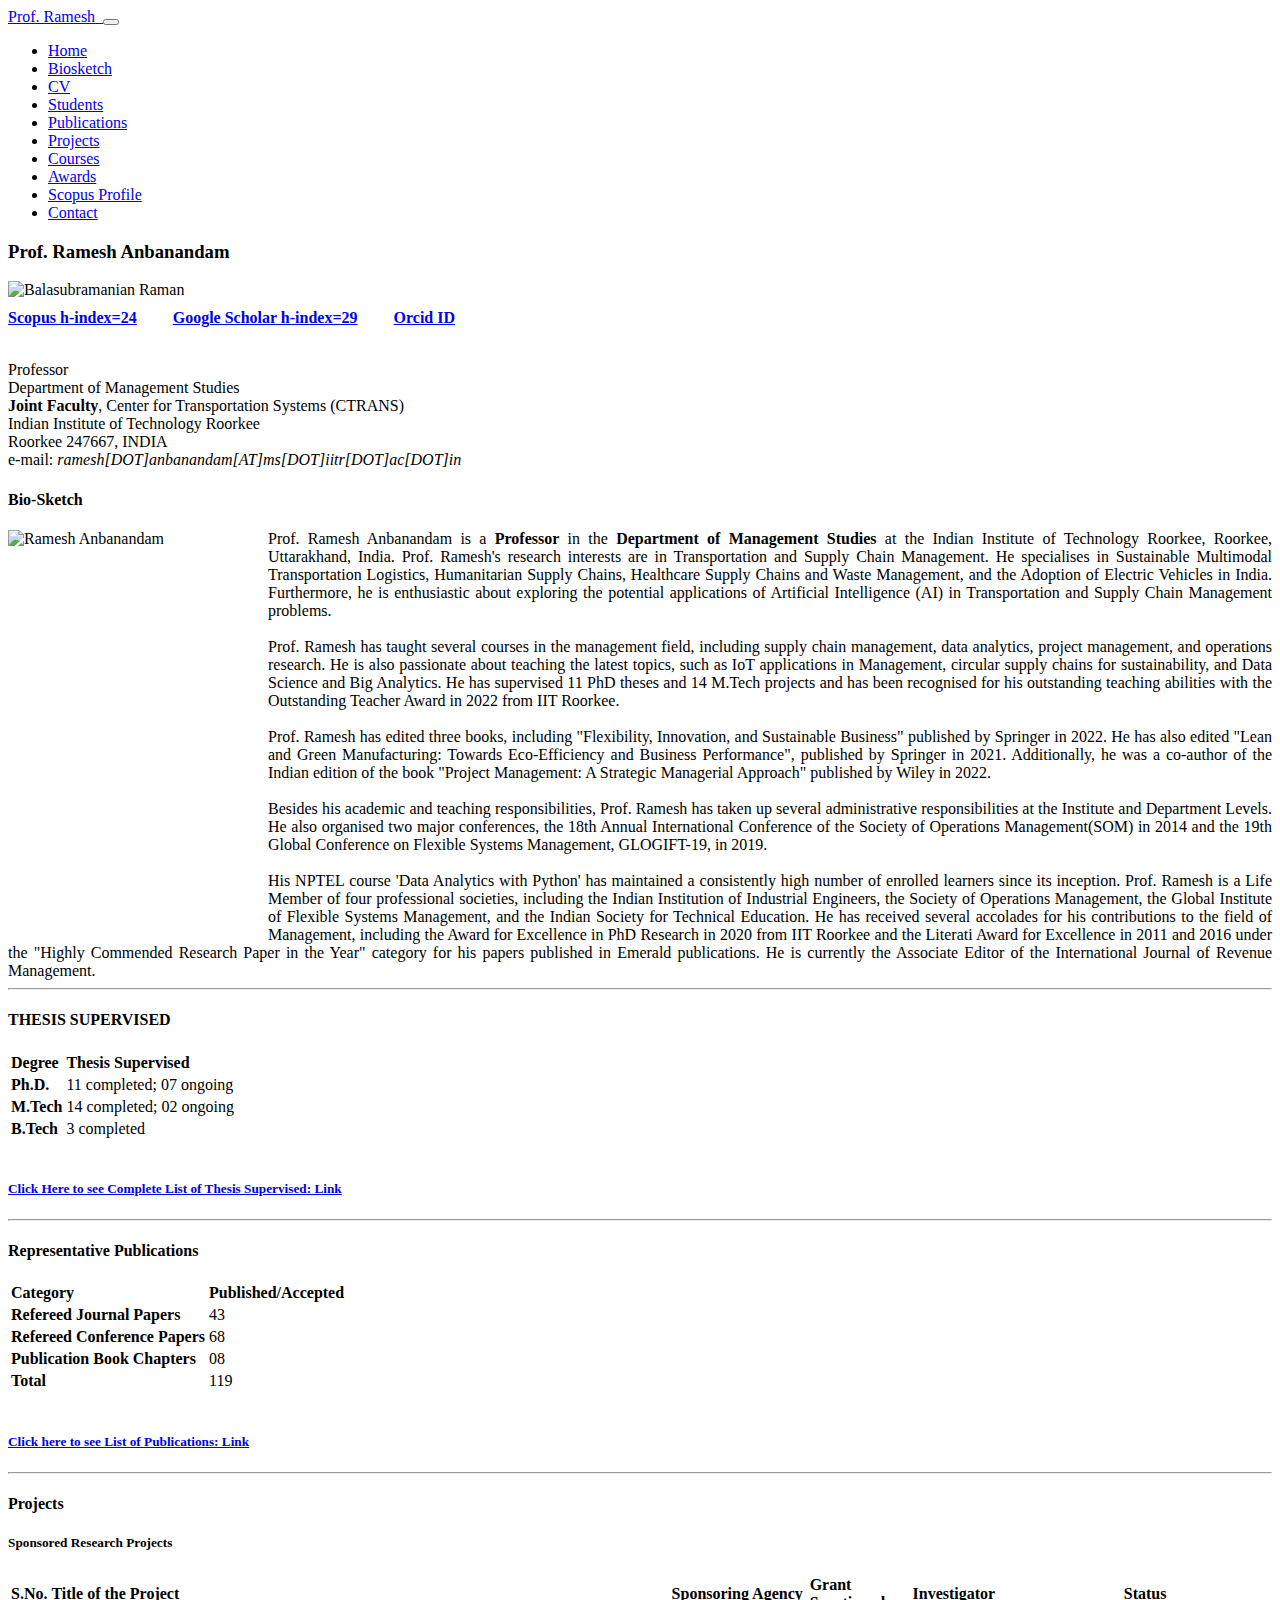
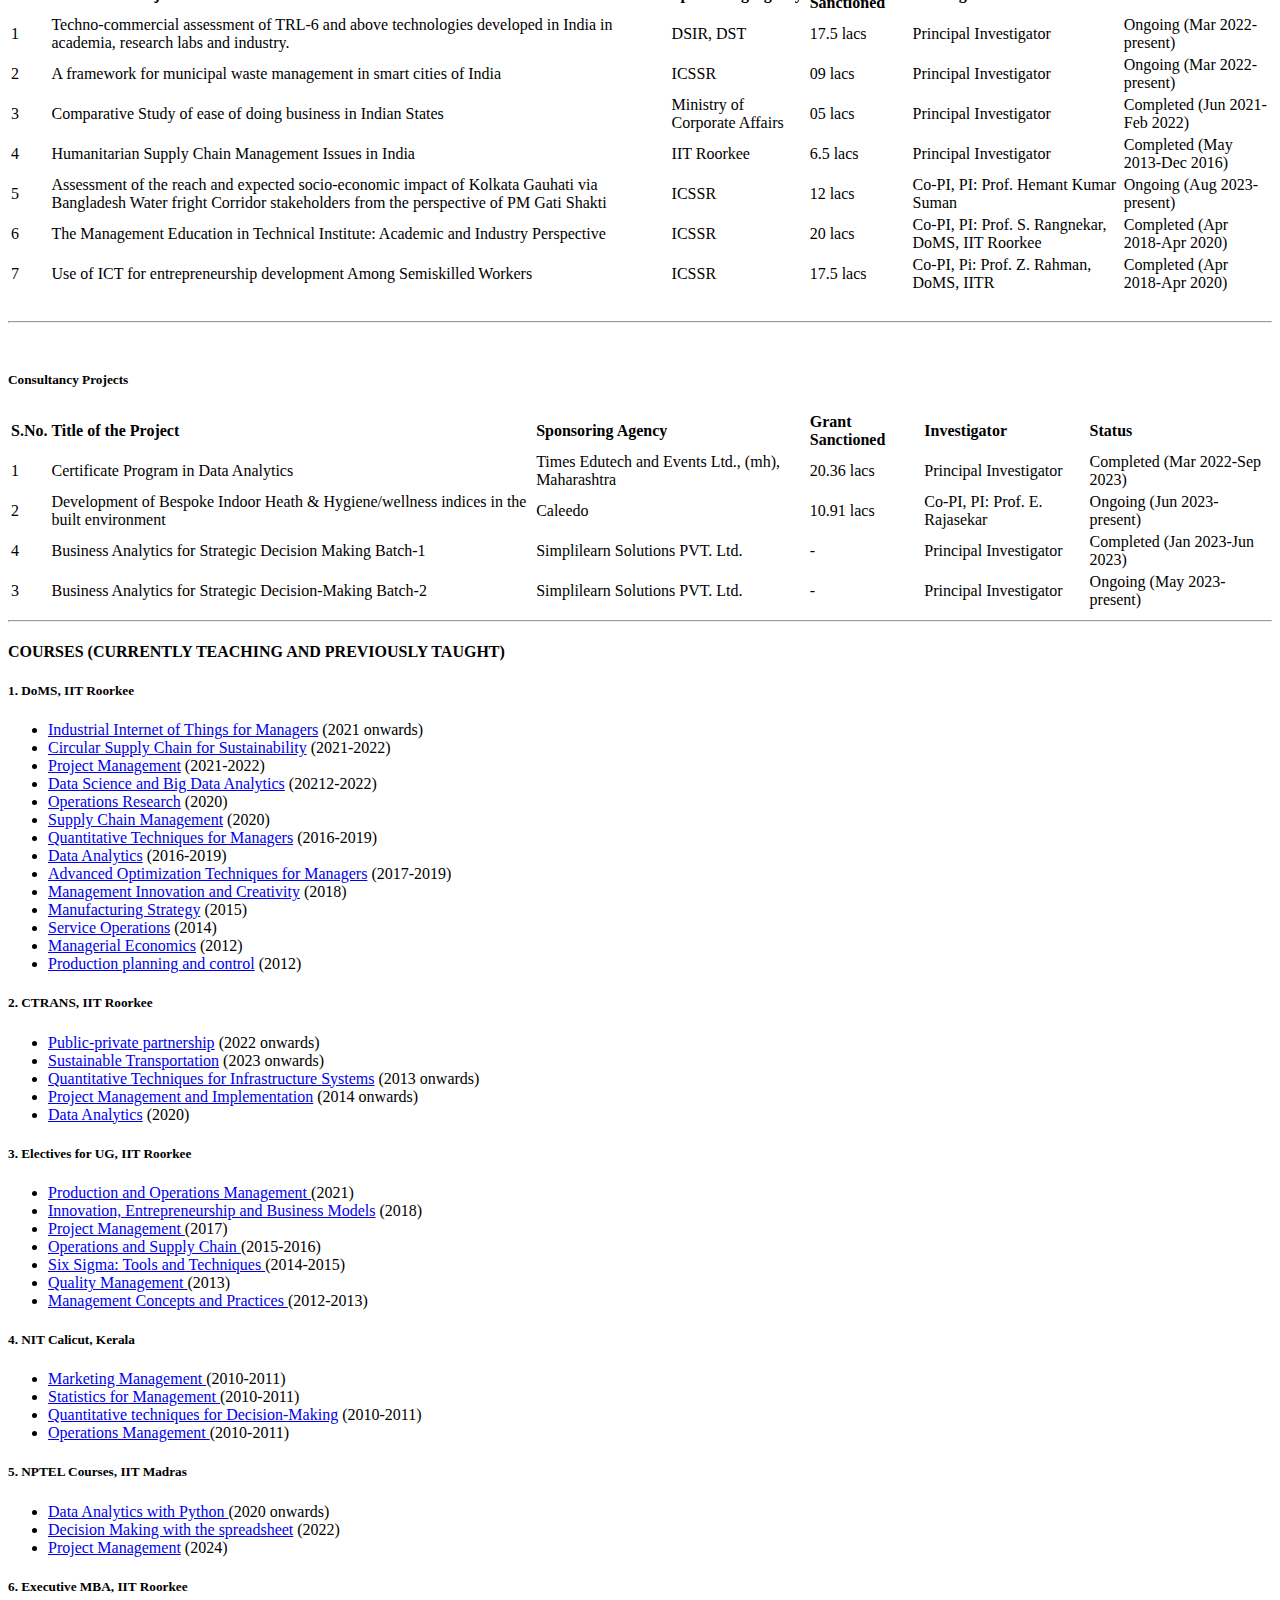
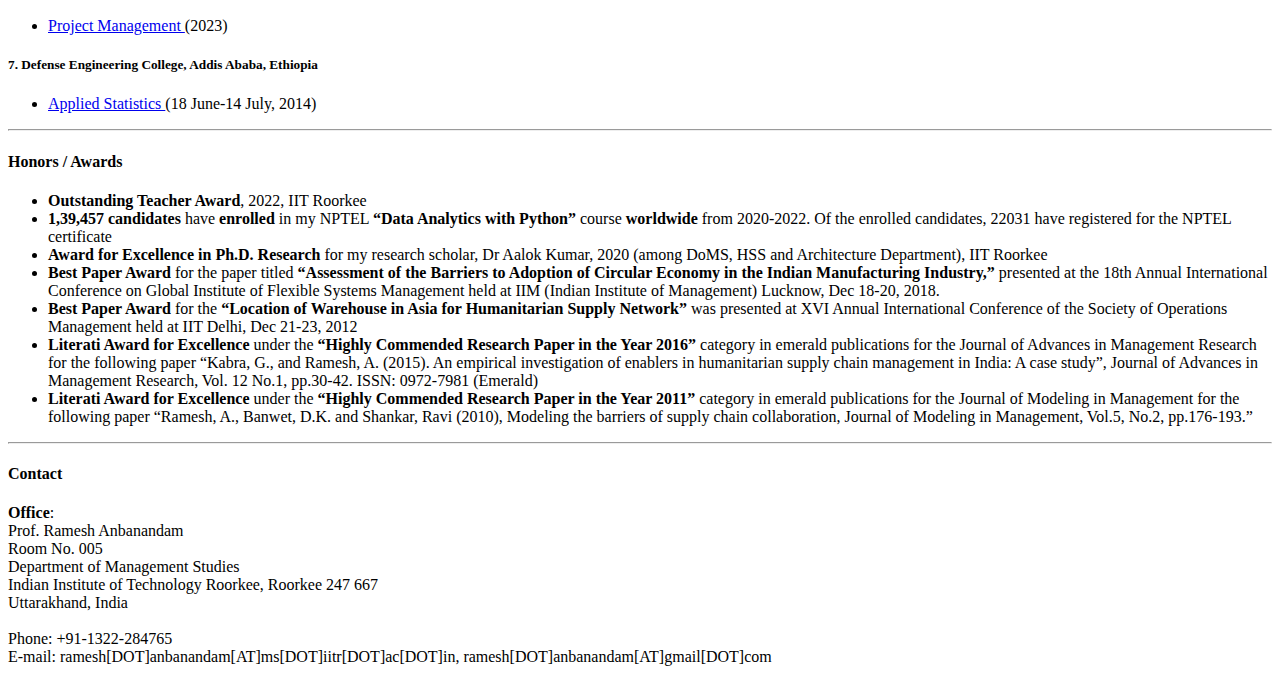
==== commit 539820ca: "update (Associate Prof. --> Prof.)" ====
--- a/index.html
+++ b/index.html
@@ -14,17 +14,20 @@
 		<title>Welcome to Ramesh's Homepage</title>
 
 		<!-- Bootstrap core CSS -->
-		<link href="./Welcome to Bala&#39;s Homepage_files/bootstrap.min.css" rel="stylesheet">
+		<link href="https://iitr.ac.in/media/facspace/ms/ramesh_anbanandam/website-assets/bootstrap.min.css"
+			rel="stylesheet">
 
 		<!-- Custom fonts for this template -->
 		<link href="https://fonts.googleapis.com/css?family=Saira+Extra+Condensed:500,700"
 			rel="https://channeli.in/facapp/filemanager/stylesheet">
-		<link href="./Welcome to Bala&#39;s Homepage_files/css" rel="stylesheet">
-		<link href="./Welcome to Bala&#39;s Homepage_files/all.min.css" rel="stylesheet">
+		<link href="https://iitr.ac.in/media/facspace/ms/ramesh_anbanandam/website-assets/css" rel="stylesheet">
+		<link href="https://iitr.ac.in/media/facspace/ms/ramesh_anbanandam/website-assets/thailand.jpg"
+			rel="stylesheet">
 
 		<!-- Custom styles for this template -->
-		<link href="./Welcome to Bala&#39;s Homepage_files/resume.min.css" rel="stylesheet">
-		<!-- <link href="css/resume.min.css" rel="stylesheet">-->
+		<link href="https://iitr.ac.in/media/facspace/ms/ramesh_anbanandam/website-assets/resume.min.css"
+			rel="stylesheet">
+		<link href="https://iitr.ac.in/media/facspace/ms/ramesh_anbanandam/website-assets/css" rel="stylesheet">
 
 	</head>
 
@@ -35,7 +38,7 @@
 			<span class="d-block d-lg-none">Prof. Ramesh</span>
 			<span class="d-none d-lg-block">
 				<img class="img-fluid img-profile rounded-circle  mb-2"
-					src="./Welcome to Bala&#39;s Homepage_files/passport.jpg" alt="">
+					src="https://iitr.ac.in/media/facspace/ms/ramesh_anbanandam/website-assets/passport.jpg" alt="">
 			</span>
 		</a>
 		<button class="navbar-toggler" type="button" data-toggle="collapse" data-target="#navbarSupportedContent"
@@ -45,28 +48,23 @@
 		<div class="collapse navbar-collapse" id="navbarSupportedContent">
 			<ul class="navbar-nav">
 				<li class="nav-item">
-					<a class="nav-link js-scroll-trigger active"
-						href="#">Home</a>
+					<a class="nav-link js-scroll-trigger active" href="#">Home</a>
 				</li>
 				<li class="nav-item">
-					<a class="nav-link js-scroll-trigger"
-						href="#biosketch">Biosketch</a>
+					<a class="nav-link js-scroll-trigger" href="#biosketch">Biosketch</a>
 				</li>
 				<li class="nav-item">
 					<a class="nav-link js-scroll-trigger" target="_blank"
 						href="https://drive.google.com/drive/folders/1pL4iK8SQskkDiGhfQurnx5gLeoDliLt8?usp=sharing">CV</a>
 				</li>
 				<li class="nav-item">
-					<a class="nav-link js-scroll-trigger"
-						href="#students">Students</a>
+					<a class="nav-link js-scroll-trigger" href="#students">Students</a>
 				</li>
 				<li class="nav-item">
-					<a class="nav-link js-scroll-trigger"
-						href="#publications">Publications</a>
+					<a class="nav-link js-scroll-trigger" href="#publications">Publications</a>
 				</li>
 				<li class="nav-item">
-					<a class="nav-link js-scroll-trigger"
-						href="#projects">Projects</a>
+					<a class="nav-link js-scroll-trigger" href="#projects">Projects</a>
 				</li>
 				<li class="nav-item">
 					<a class="nav-link js-scroll-trigger" href="#courses">Courses</a>
@@ -98,7 +96,7 @@
 		<section class="resume-section p-3 p-lg-5 d-flex d-column" id="about">
 			<div class="my-auto">
 
-				<h3>Dr. Ramesh Anbanandam</h3>
+				<h3>Prof. Ramesh Anbanandam</h3>
 
 
 				<!-- <h4><a target="_blank" href="http://people.iitr.ernet.in/facultywebsite/balarfma/Website/BOYSCAST.pdf">BOYSCAST Fellow</a></h4> -->
@@ -106,21 +104,21 @@
             <a href="mailto:name@email.com">name@email.com</a>
           </div>-->
 
-				<img src="./Welcome to Bala&#39;s Homepage_files/thailand.jpg" alt="Balasubramanian Raman" height="580"
-					width="560" style="PADDING-Bottom: 10px"><br>
-				<div> <b><a href="https://www.scopus.com/authid/detail.uri?authorId=55823315400">My Scopus
-							h-index=24</a>; &nbsp; &nbsp; &nbsp; &nbsp; <a
+				<img src="https://iitr.ac.in/media/facspace/ms/ramesh_anbanandam/website-assets/thailand.jpg"
+					alt="Balasubramanian Raman" height="580" width="560" style="PADDING-Bottom: 10px"><br>
+				<div> <b><a href="https://www.scopus.com/authid/detail.uri?authorId=55823315400">Scopus
+							h-index=24</a> &nbsp; &nbsp; &nbsp; &nbsp; <a
 							href="https://scholar.google.co.in/citations?user=wj2fd9gAAAAJ&hl=en">Google Scholar
-							h-index=29</a>; &nbsp; &nbsp; &nbsp; &nbsp; <a
-							href="https://orcid.org/0000-0002-2040-3064">My Orcid ID</a>
+							h-index=29</a> &nbsp; &nbsp; &nbsp; &nbsp; <a
+							href="https://orcid.org/0000-0002-2040-3064">Orcid ID</a>
 					</b><br><br></div>
 
 				<div>
 					<p align="justify">
-						Associate Professor <br>
+						Professor <br>
 						Department of Management Studies<br>
 						<!-- iHUB Divyasampark <b>Chair Professor</b><br> -->
-						<b>Joint Faculty</b>, Center for Transportation Studies <br>
+						<b>Joint Faculty</b>, Center for Transportation Systems (CTRANS) <br>
 						Indian Institute of Technology Roorkee<br>
 						Roorkee 247667, INDIA<br>
 						e-mail: <i>ramesh[DOT]anbanandam[AT]ms[DOT]iitr[DOT]ac[DOT]in</i><br>
@@ -171,10 +169,10 @@
 		<div class="my-auto">
 			<h4 class="mb-5">Bio-Sketch</h4>
 			<div style="text-align: justify">
-				<img src="./Welcome to Bala&#39;s Homepage_files/portrait.jpg" alt="Balasubramanian Raman" height="400"
-					width="250" style="float: left;PADDING-Right: 10px">
-
-				Prof. Ramesh Anbanandam is an <b>Associate Professor</b> in the <b>Department of Management Studies</b>
+				<img src="https://iitr.ac.in/media/facspace/ms/ramesh_anbanandam/website-assets/portrait.jpg"
+					alt="Ramesh Anbanandam" height="400" width="250" style="float: left;PADDING-Right: 10px">
+
+				Prof. Ramesh Anbanandam is a <b>Professor</b> in the <b>Department of Management Studies</b>
 				at the Indian Institute of Technology Roorkee, Roorkee, Uttarakhand, India. Prof. Ramesh's research
 				interests are in Transportation and Supply Chain Management. He specialises in Sustainable Multimodal
 				Transportation Logistics, Humanitarian Supply Chains, Healthcare Supply Chains and Waste Management, and
@@ -191,7 +189,7 @@
 				Prof. Ramesh has taught several courses in the management field, including supply chain management, data
 				analytics, project management, and operations research. He is also passionate about teaching the latest
 				topics, such as IoT applications in Management, circular supply chains for sustainability, and Data
-				Science and Big Analytics. He has supervised 10 PhD theses and 14 M.Tech projects and has been
+				Science and Big Analytics. He has supervised 11 PhD theses and 14 M.Tech projects and has been
 				recognised for his outstanding teaching abilities with the Outstanding Teacher Award in 2022 from IIT
 				Roorkee.
 
@@ -248,7 +246,7 @@
 					</tr>
 					<tr>
 						<th align="left"><b>Ph.D.</b></th>
-						<td 0="">10 completed; 08 ongoing
+						<td 0="">11 completed; 07 ongoing
 						</td>
 					</tr>
 					<tr>
@@ -265,7 +263,9 @@
 			</table>
 
 			<br>
-			<h5><a target="_blank" href="https://drive.google.com/drive/folders/1bxv7rCd7itKcSjWHgzjuzqKWLP9JmEG_?usp=sharing"> Click Here to see
+			<h5><a target="_blank"
+					href="https://drive.google.com/drive/folders/1bxv7rCd7itKcSjWHgzjuzqKWLP9JmEG_?usp=sharing"> Click
+					Here to see
 					Complete List of Thesis Supervised: Link</a></h5>
 		</div>
 	</section>
@@ -316,7 +316,8 @@
 			</table>
 			<br>
 
-			<h5><a target="_blank" href="https://scholar.google.co.in/citations?user=wj2fd9gAAAAJ&hl=en">Click here to see List of
+			<h5><a target="_blank" href="https://scholar.google.co.in/citations?user=wj2fd9gAAAAJ&hl=en">Click here to
+					see List of
 					Publications: Link</a></h5>
 		</div>
 	</section>
@@ -346,7 +347,7 @@
 							developed in India in academia, research labs and industry.
 						</td>
 						<td 0="">DSIR, DST</td>
-						<td 0="">17.5 lac</td>
+						<td 0="">17.5 lacs</td>
 						<td 0="">Principal Investigator</td>
 						<td 0="">Ongoing (Mar 2022-present)</td>
 					</tr>
@@ -363,7 +364,11 @@
 					</tr>
 					<tr>
 						<td 0="">3</td>
-						<td 0="">Principal Investigator</td>
+						<td 0="">Comparative
+							Study of
+							ease of doing
+							business in Indian
+							States</td>
 						<td 0="">Ministry of Corporate Affairs </td>
 						<td 0="">05 lacs</td>
 						<td 0="">Principal Investigator</td>
@@ -674,6 +679,9 @@
 								<ul>
 									<li><a target="_blank" href="#">Data Analytics with Python </a> (2020 onwards)</li>
 									<li><a target="_blank" href="#">Decision Making with the spreadsheet</a> (2022)</li>
+									<li><a target="_blank"
+											href="https://onlinecourses.nptel.ac.in/noc24_mg01/preview">Project
+											Management</a> (2024)</li>
 
 
 
@@ -870,7 +878,7 @@
 			<h4 class="mb-3">Contact</h4>
 			<b>Office</b>:<br>
 
-			Dr. Ramesh Anbanandam<br>
+			Prof. Ramesh Anbanandam<br>
 			Room No. 005<br>
 			Department of Management Studies<br>
 			Indian Institute of Technology Roorkee, Roorkee 247 667<br>
@@ -906,16 +914,17 @@
 	<!---------------------------------------------------------------------------------------------------------------------------->
 
 	<!-- Bootstrap core JavaScript -->
-	<script src="./Welcome to Bala&#39;s Homepage_files/jquery.min.js.download"></script>
-	<script src="./Welcome to Bala&#39;s Homepage_files/bootstrap.bundle.min.js.download"></script>
+	<script src="https://iitr.ac.in/media/facspace/ms/ramesh_anbanandam/website-assets/jquery.min.js.download"></script>
+	<script
+		src="https://iitr.ac.in/media/facspace/ms/ramesh_anbanandam/website-assets/bootstrap.bundle.min.js.download"></script>
 
 	<!-- Plugin JavaScript -->
-	<script src="./Welcome to Bala&#39;s Homepage_files/jquery.easing.min.js.download"></script>
+	<script
+		src="https://iitr.ac.in/media/facspace/ms/ramesh_anbanandam/website-assets/jquery.easing.min.js.download"></script>
 	<!-- <script src="vendor/jquery-easing/jquery.easing.min.js"></script> -->
 
 	<!-- Custom scripts for this template -->
-	<script src="./Welcome to Bala&#39;s Homepage_files/resume.min.js.download"></script>
-
+	<script src="https://iitr.ac.in/media/facspace/ms/ramesh_anbanandam/website-assets/resume.min.js.download
 
 </body>
 
